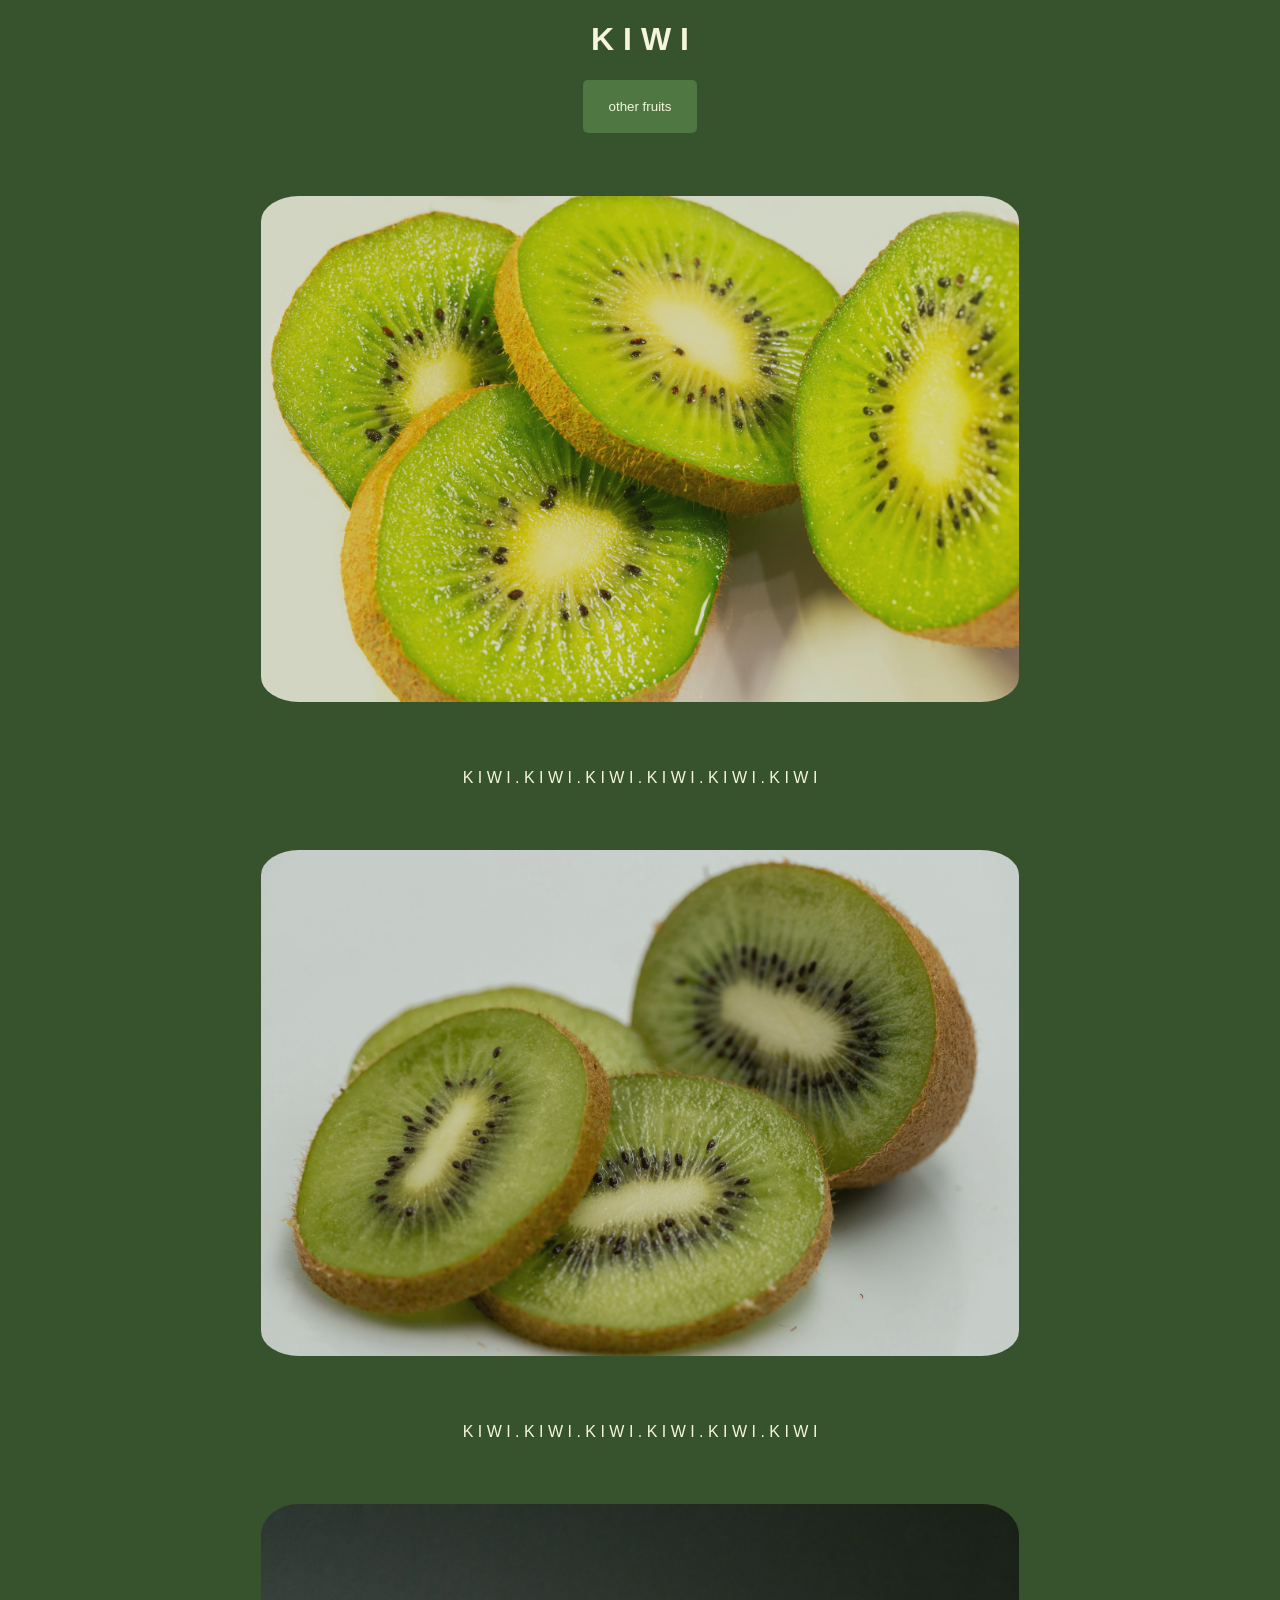
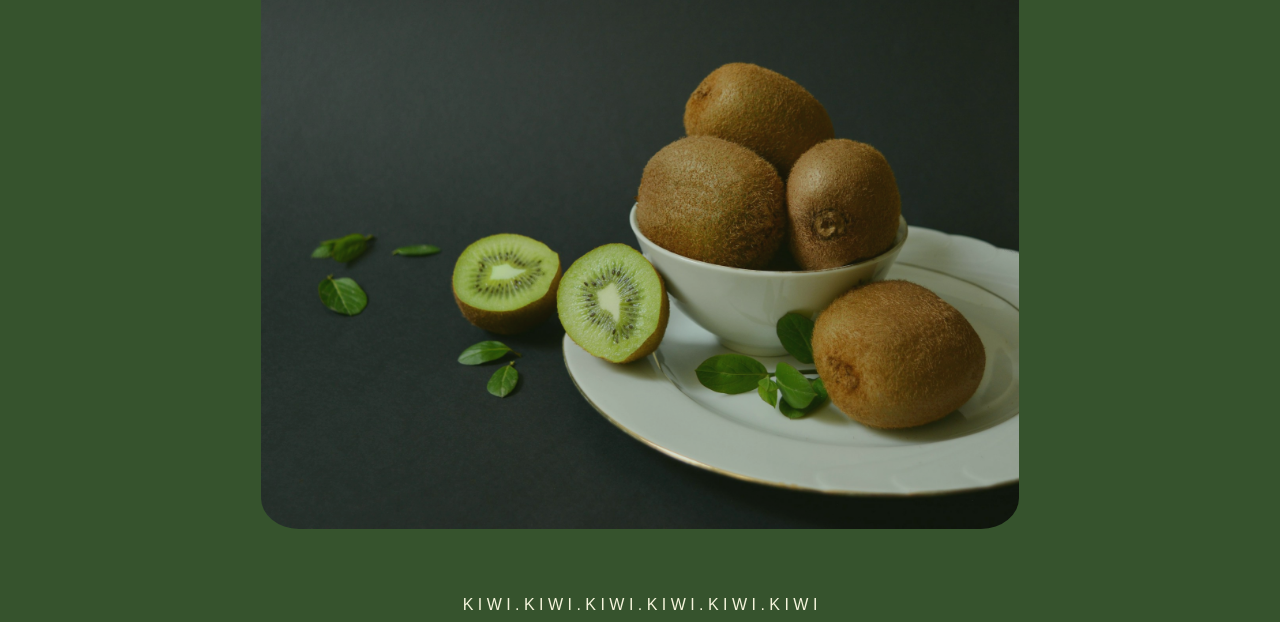
==== index.html @ d95c84c8 "refactor bio and index pages for improved structure and styling; add new images" ====
<!doctype html>

<html lang="en" class="kiwiWeb">
  <head>
    <meta charset="UTF-8" />
    <meta name="viewport" content="width=device-width, initial-scale=1.0" />
    <title>Kiwi</title>
    <link rel="stylesheet" href="main.css" />
  </head>

  <body class="kiwiBody">
    <div class="heading">
      <h1>K I W I</h1>
      <div>
        <a href="bio.html"> <button class="bioButton">other fruits</button></a>
      </div>
      <div>
        <img class="image" src="images/DanBucko.jpg" alt="kiwi" width="60%" />
      </div>
      <div>
        <a>K I W I . K I W I . K I W I . K I W I . K I W I . K I W I </a>
      </div>
      <div>
        <img
          class="image2"
          src="images/kiwi.jpg"
          alt="anotherKiwi"
          width="60%"
        />
      </div>
      <div>
        <a>K I W I . K I W I . K I W I . K I W I . K I W I . K I W I </a>
      </div>
      <div>
        <img
          class="image3"
          src="images/kiwi2.jpg"
          alt="anothernotherKiwi"
          width="60%"
        />
      </div>
      <div>
        <a>K I W I . K I W I . K I W I . K I W I . K I W I . K I W I </a>
      </div>
    </div>
  </body>
</html>
---- main.css ----
.kiwiWeb{
  background-color:rgb(54, 83, 45)
}

.kiwiBody{
  color: beige;
  font-family: helvetica;
  text-size-adjust: 100%;
}

.heading{
  text-align: center;
}

.image, .image2, .image3{
  border-radius: 5%;
  margin-top: 5%;
  margin-bottom: 5%;
  opacity:80%;
  transition: opacity 1s;
}
.image:hover, .image2:hover, .image3:hover{
  transform: scale(110%)
}

.bioButton{
  color: beige;
  padding-left: 2%;
  padding-right: 2%;
  padding-top: 1.5%;
  padding-bottom: 1.5%;
  font-family: helvetica;
  background-color: rgb(79, 119, 66);
  border: none;
  border-radius: 5px;
  cursor: pointer;
  transition: opacity 0.30s;
}
.bioButton:hover{
  opacity: 70%;
  transform: scale(110%);
}
.bioButton:active{
  opacity: 35%;
}





.bioPage{
  background-color:rgb(54, 83, 45)
}

.bioHeading{
  color: beige;
  font-family: helvetica;
  font-size: 60%;
  margin-top: 5%;
  margin-bottom: 5%;
  margin-left: 15%;
  margin-right: 15%;
}

.backButton{
  color: beige;
  padding-left: 2%;
  padding-right: 2%;
  padding-top: 1.5%;
  padding-bottom: 1.5%;
  background-color: rgb(79, 119, 66);
  border: none;
  border-radius: 5px;
  cursor: pointer;
  transition: opacity 0.30s;
}
.backButton:hover{
  opacity: 70%;
}
.backButton:active{
  opacity: 35%;
}
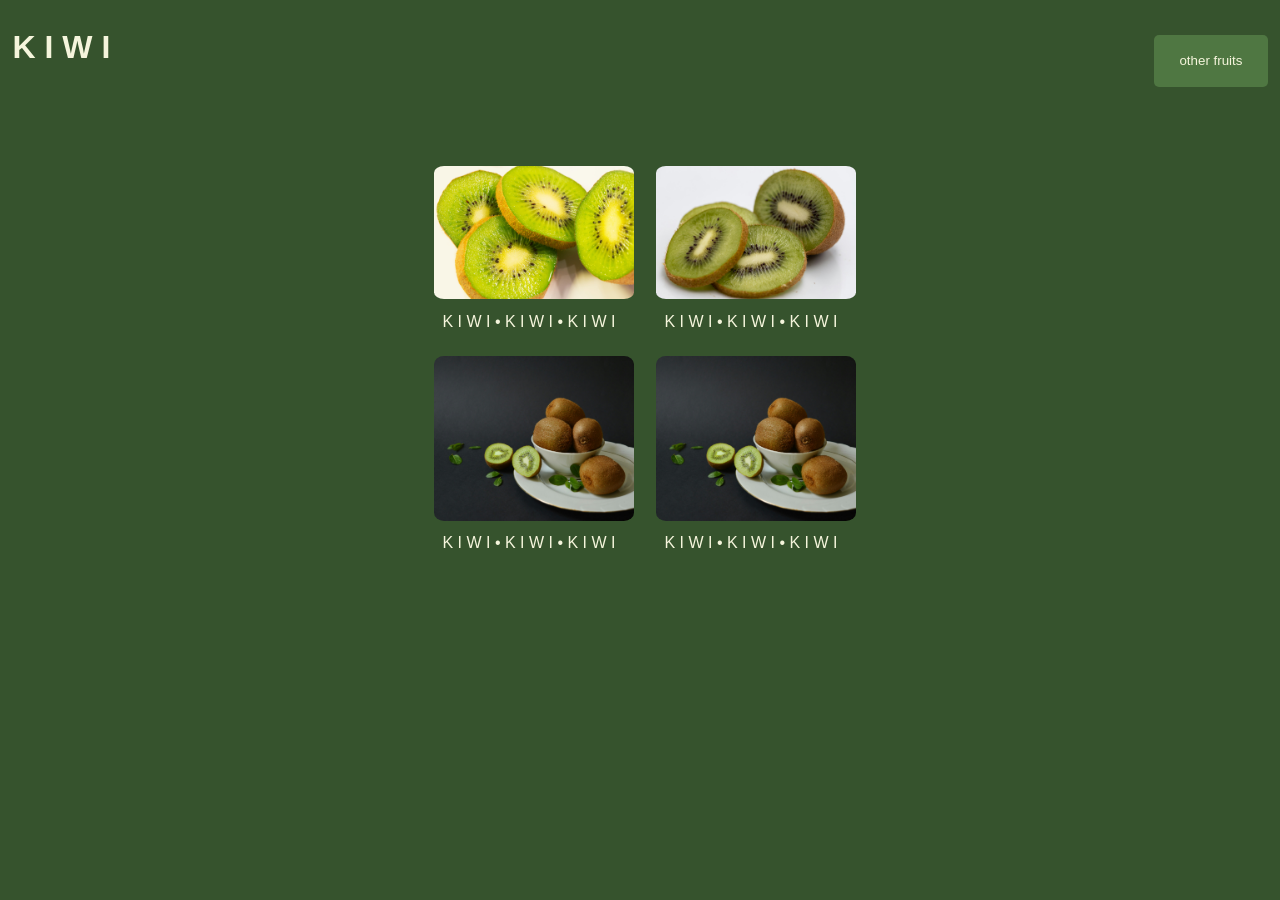
==== commit 710452aa: "refactor HTML structure and improve CSS font consistency across pages" ====
--- a/index.html
+++ b/index.html
@@ -1,47 +1,40 @@
-<!doctype html>
+<!DOCTYPE html>
 
-<html lang="en" class="kiwiWeb">
-  <head>
-    <meta charset="UTF-8" />
-    <meta name="viewport" content="width=device-width, initial-scale=1.0" />
-    <title>Kiwi</title>
-    <link rel="stylesheet" href="main.css" />
-  </head>
+<html lang="en">
 
-  <body class="kiwiBody">
-    <div class="heading">
-      <h1>K I W I</h1>
-      <div>
-        <a href="bio.html"> <button class="bioButton">other fruits</button></a>
-      </div>
-      <div>
-        <img class="image" src="images/DanBucko.jpg" alt="kiwi" width="60%" />
-      </div>
-      <div>
-        <a>K I W I . K I W I . K I W I . K I W I . K I W I . K I W I </a>
-      </div>
-      <div>
-        <img
-          class="image2"
-          src="images/kiwi.jpg"
-          alt="anotherKiwi"
-          width="60%"
-        />
-      </div>
-      <div>
-        <a>K I W I . K I W I . K I W I . K I W I . K I W I . K I W I </a>
-      </div>
-      <div>
-        <img
-          class="image3"
-          src="images/kiwi2.jpg"
-          alt="anothernotherKiwi"
-          width="60%"
-        />
-      </div>
-      <div>
-        <a>K I W I . K I W I . K I W I . K I W I . K I W I . K I W I </a>
-      </div>
-    </div>
-  </body>
-</html>
+<head>
+<meta charset="UTF-8">
+<meta name="viewport" content="width=device-width, initial-scale=1.0">
+<title>Kiwi</title>
+<link rel="stylesheet" href="main.css">
+</head>
+
+<body class="kiwiBody">
+<div id="handb">
+  <div class="heading"><h1>K I W I</h1></div>
+  <div class="fruitsBtn"><a href="bio.html"><button class="bioButton">other fruits</button></a></div>
+</div>
+<div id="gal-con">
+  <div class="P7"><div><img class="image" 
+src="images/DanBucko.jpg" 
+alt="kiwi"
+width="200px"/></div><div class="kiwitxt"><a>K I W I &#8226 K I W I &#8226 K I W I </a></div>
+</div>
+<div class="P7"><div><img class="image2" 
+  src="images/kiwi.jpg" 
+  alt="anotherKiwi"
+  width="200px"></div><div class="kiwitxt"><a>K I W I &#8226 K I W I &#8226 K I W I </a></div></div>
+<div class="
+P7"><div><img class="image3" 
+  src="images/kiwi2.jpg" 
+  alt="anothernotherKiwi"
+  width="200px"></div><div class="kiwitxt"><a>K I W I &#8226 K I W I &#8226 K I W I </a></div>
+  </div>
+<div class="P7"><div><img class="image" 
+src="images/kiwi2.jpg" 
+alt="kiwi"
+width="200px"/></div><div class="kiwitxt"><a>K I W I &#8226 K I W I &#8226 K I W I </a></div>
+</div></div>
+</body>
+
+</html>
--- a/main.css
+++ b/main.css
@@ -1,29 +1,42 @@
-.kiwiWeb{
-  background-color:rgb(54, 83, 45)
-}
-
-.kiwiBody{
+.kiwiBody {
   color: beige;
   font-family: helvetica;
   text-size-adjust: 100%;
+  background-color: rgb(54, 83, 45);
 }
 
-.heading{
+.heading {
+  text-align: left;
+  display: block;
+  margin: 0 4.5px;
+}
+.fruitsBtn {
+  text-align: right;
+  display: block;
+  margin: 0 4.5px;
+}
+#handb {
+  display: grid;
+  grid-template-rows: 20%;
   text-align: center;
 }
 
-.image, .image2, .image3{
+.image,
+.image2,
+.image3 {
   border-radius: 5%;
   margin-top: 5%;
   margin-bottom: 5%;
-  opacity:80%;
-  transition: opacity 1s;
+  opacity: 100%;
+  transition: transform 1s ease-in-out;
 }
-.image:hover, .image2:hover, .image3:hover{
-  transform: scale(110%)
+.image:hover,
+.image2:hover,
+.image3:hover {
+  transform: scale(1.5);
+  transition-delay: 0.5s;
 }
-
-.bioButton{
+.bioButton {
   color: beige;
   padding-left: 2%;
   padding-right: 2%;
@@ -34,25 +47,21 @@
   border: none;
   border-radius: 5px;
   cursor: pointer;
-  transition: opacity 0.30s;
+  transition: opacity 0.3s;
 }
-.bioButton:hover{
+.bioButton:hover {
   opacity: 70%;
   transform: scale(110%);
 }
-.bioButton:active{
+.bioButton:active {
   opacity: 35%;
 }
 
-
-
-
-
-.bioPage{
-  background-color:rgb(54, 83, 45)
+.bioPage {
+  background-color: rgb(54, 83, 45);
 }
 
-.bioHeading{
+.bioHeading {
   color: beige;
   font-family: helvetica;
   font-size: 60%;
@@ -62,7 +71,7 @@
   margin-right: 15%;
 }
 
-.backButton{
+.backButton {
   color: beige;
   padding-left: 2%;
   padding-right: 2%;
@@ -72,11 +81,31 @@
   border: none;
   border-radius: 5px;
   cursor: pointer;
-  transition: opacity 0.30s;
+  transition: opacity 0.3s;
 }
-.backButton:hover{
+.backButton:hover {
   opacity: 70%;
 }
-.backButton:active{
+.backButton:active {
   opacity: 35%;
 }
+
+#gal-con {
+  max-width: fit-content;
+  display: grid;
+  grid-template-columns: 1fr 1fr;
+  grid-template-rows: 1fr 1fr;
+  column-gap: 2rem;
+  row-gap: 0;
+  margin: auto;
+  text-align: center;
+}
+.P7 {
+  max-width: 190px;
+  text-align: center;
+  margin: auto;
+}
+.kiwitxt {
+  margin: auto;
+  text-align: center;
+}
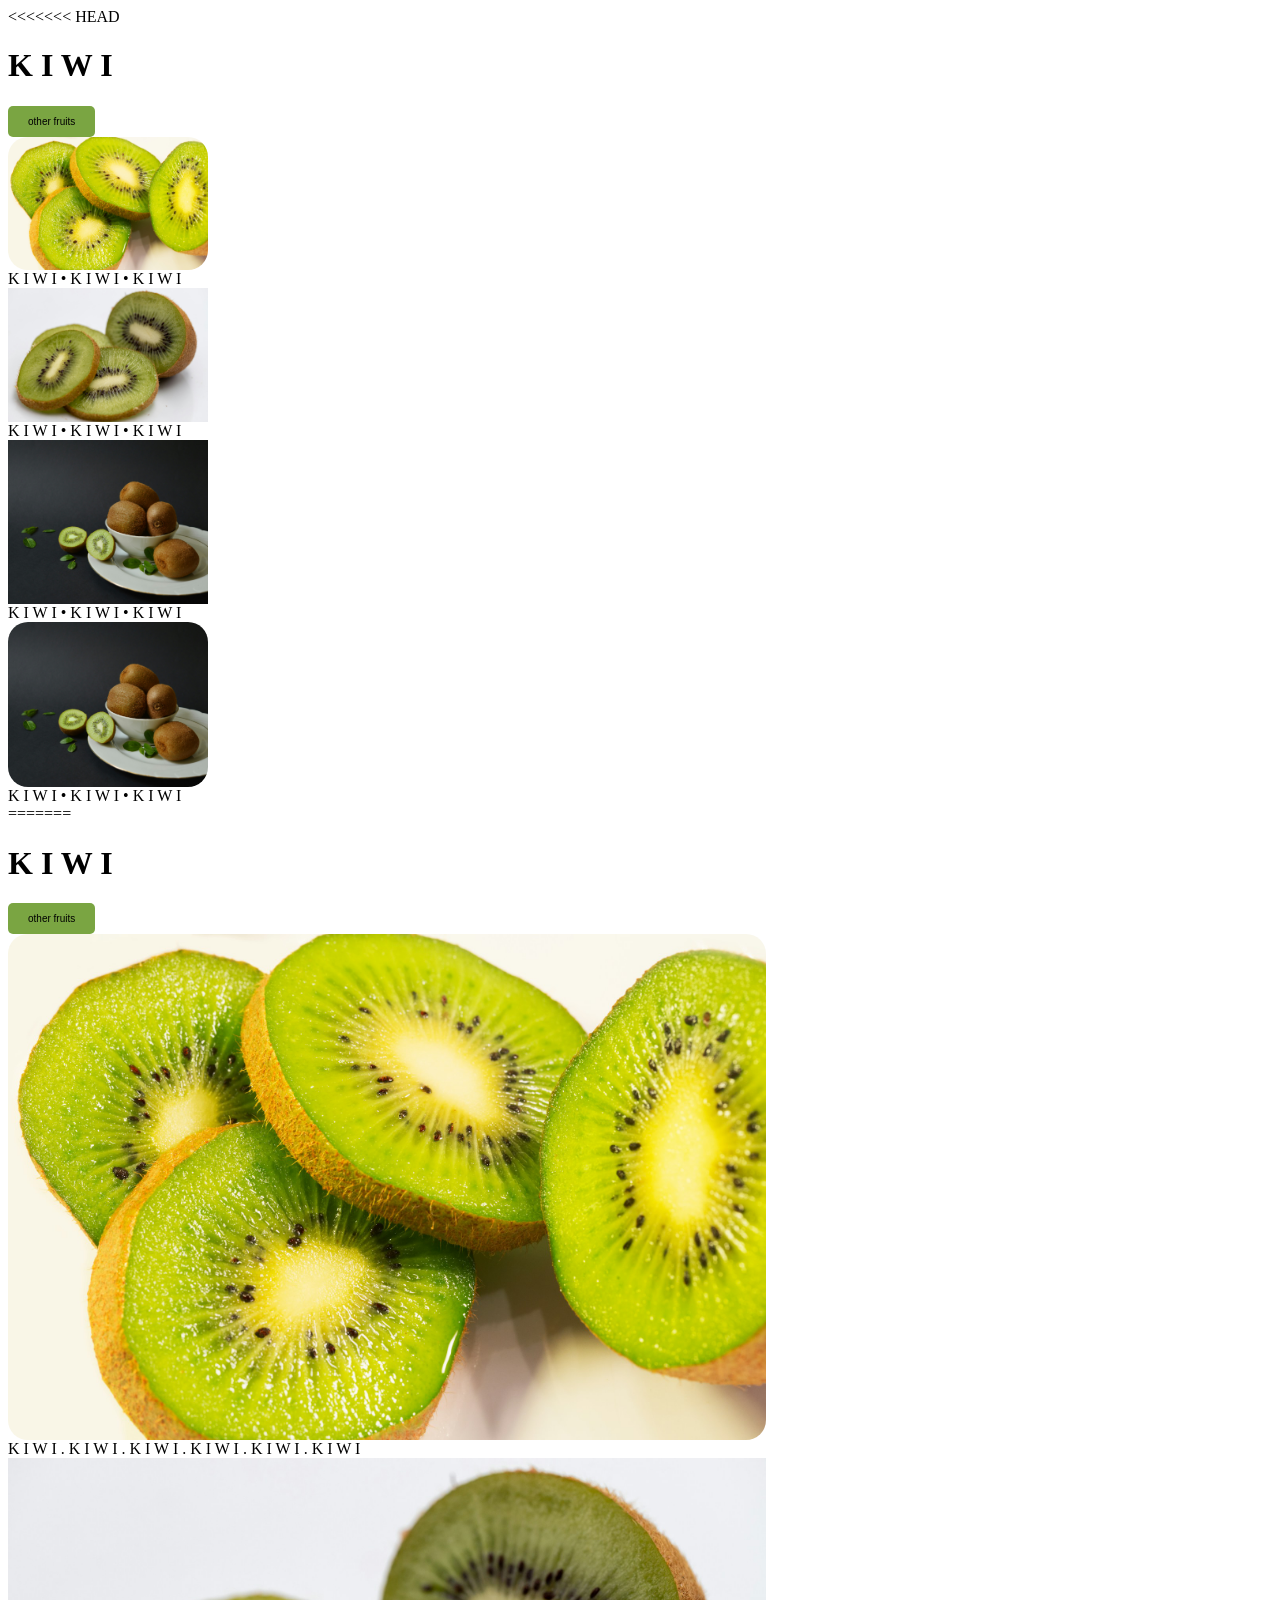
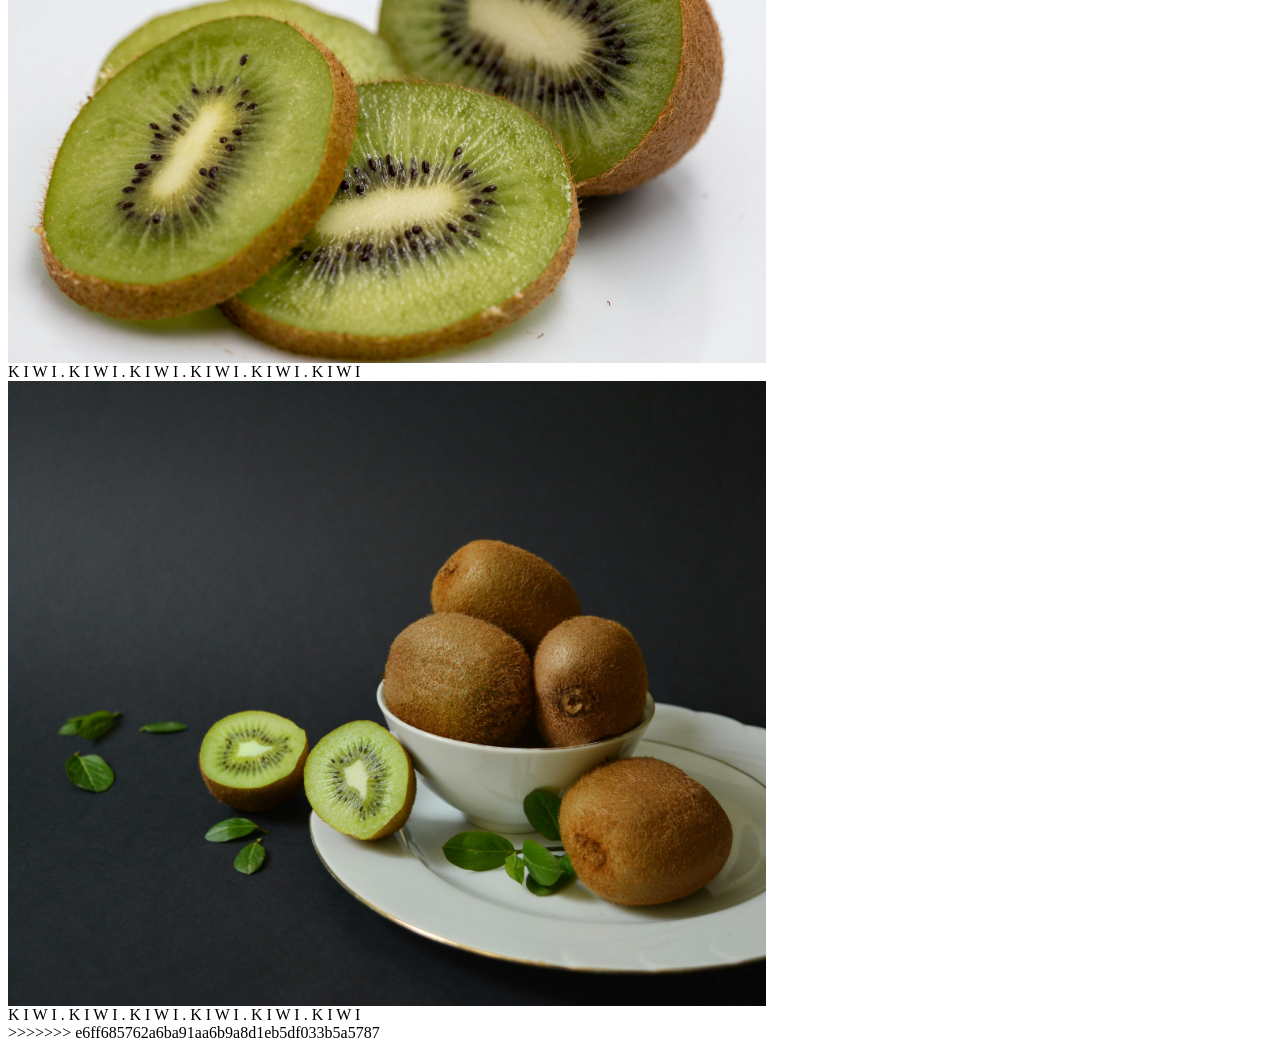
==== commit f2fd5142: "Merge branch 'main' of https://github.com/Saku-mzi/001" ====
--- a/index.html
+++ b/index.html
@@ -1,3 +1,4 @@
+<<<<<<< HEAD
 <!DOCTYPE html>
 
 <html lang="en">
@@ -37,4 +38,55 @@
 </div></div>
 </body>
 
-</html>+</html>
+=======
+<!doctype html>
+
+<html lang="en" class="kiwiWeb">
+  <head>
+    <meta charset="UTF-8" />
+    <meta name="viewport" content="width=device-width, initial-scale=1.0" />
+    <title>Kiwi</title>
+    <link rel="stylesheet" href="main.css" />
+  </head>
+
+  <body class="kiwiBody">
+    <div class="heading">
+      <h1>K I W I</h1>
+      <div>
+        <a href="bio.html">
+          <button type="button" class="bioButton">other fruits</button></a
+        >
+      </div>
+      <div>
+        <img class="image" src="images/DanBucko.jpg" alt="kiwi" width="60%" />
+      </div>
+      <div>
+        <a>K I W I . K I W I . K I W I . K I W I . K I W I . K I W I </a>
+      </div>
+      <div>
+        <img
+          class="image2"
+          src="images/kiwi.jpg"
+          alt="anotherKiwi"
+          width="60%"
+        />
+      </div>
+      <div>
+        <a>K I W I . K I W I . K I W I . K I W I . K I W I . K I W I </a>
+      </div>
+      <div>
+        <img
+          class="image3"
+          src="images/kiwi2.jpg"
+          alt="anothernotherKiwi"
+          width="60%"
+        />
+      </div>
+      <div>
+        <a>K I W I . K I W I . K I W I . K I W I . K I W I . K I W I </a>
+      </div>
+    </div>
+  </body>
+</html>
+>>>>>>> e6ff685762a6ba91aa6b9a8d1eb5df033b5a5787
--- a/main.css
+++ b/main.css
@@ -1,111 +1,22 @@
-.kiwiBody {
-  color: beige;
-  font-family: helvetica;
-  text-size-adjust: 100%;
-  background-color: rgb(54, 83, 45);
+.image {
+  border-radius: 20px;
 }
 
-.heading {
-  text-align: left;
-  display: block;
-  margin: 0 4.5px;
-}
-.fruitsBtn {
-  text-align: right;
-  display: block;
-  margin: 0 4.5px;
-}
-#handb {
-  display: grid;
-  grid-template-rows: 20%;
-  text-align: center;
-}
-
-.image,
-.image2,
-.image3 {
-  border-radius: 5%;
-  margin-top: 5%;
-  margin-bottom: 5%;
-  opacity: 100%;
-  transition: transform 1s ease-in-out;
-}
-.image:hover,
-.image2:hover,
-.image3:hover {
-  transform: scale(1.5);
-  transition-delay: 0.5s;
+.mainButton {
+  background-color: #7aa542;
+  border: none;
+  padding: 10px 20px;
+  margin-right: 10px;
+  cursor: pointer;
+  font-size: 10px;
+  border-radius: 5px;
 }
 .bioButton {
-  color: beige;
-  padding-left: 2%;
-  padding-right: 2%;
-  padding-top: 1.5%;
-  padding-bottom: 1.5%;
-  font-family: helvetica;
-  background-color: rgb(79, 119, 66);
+  background-color: #7aa542;
   border: none;
+  padding: 10px 20px;
+  margin-right: 10px;
+  cursor: pointer;
+  font-size: 10px;
   border-radius: 5px;
-  cursor: pointer;
-  transition: opacity 0.3s;
 }
-.bioButton:hover {
-  opacity: 70%;
-  transform: scale(110%);
-}
-.bioButton:active {
-  opacity: 35%;
-}
-
-.bioPage {
-  background-color: rgb(54, 83, 45);
-}
-
-.bioHeading {
-  color: beige;
-  font-family: helvetica;
-  font-size: 60%;
-  margin-top: 5%;
-  margin-bottom: 5%;
-  margin-left: 15%;
-  margin-right: 15%;
-}
-
-.backButton {
-  color: beige;
-  padding-left: 2%;
-  padding-right: 2%;
-  padding-top: 1.5%;
-  padding-bottom: 1.5%;
-  background-color: rgb(79, 119, 66);
-  border: none;
-  border-radius: 5px;
-  cursor: pointer;
-  transition: opacity 0.3s;
-}
-.backButton:hover {
-  opacity: 70%;
-}
-.backButton:active {
-  opacity: 35%;
-}
-
-#gal-con {
-  max-width: fit-content;
-  display: grid;
-  grid-template-columns: 1fr 1fr;
-  grid-template-rows: 1fr 1fr;
-  column-gap: 2rem;
-  row-gap: 0;
-  margin: auto;
-  text-align: center;
-}
-.P7 {
-  max-width: 190px;
-  text-align: center;
-  margin: auto;
-}
-.kiwitxt {
-  margin: auto;
-  text-align: center;
-}
--- a/main.css
+++ b/main.css
@@ -1,111 +1,22 @@
-.kiwiBody {
-  color: beige;
-  font-family: helvetica;
-  text-size-adjust: 100%;
-  background-color: rgb(54, 83, 45);
+.image {
+  border-radius: 20px;
 }
 
-.heading {
-  text-align: left;
-  display: block;
-  margin: 0 4.5px;
-}
-.fruitsBtn {
-  text-align: right;
-  display: block;
-  margin: 0 4.5px;
-}
-#handb {
-  display: grid;
-  grid-template-rows: 20%;
-  text-align: center;
-}
-
-.image,
-.image2,
-.image3 {
-  border-radius: 5%;
-  margin-top: 5%;
-  margin-bottom: 5%;
-  opacity: 100%;
-  transition: transform 1s ease-in-out;
-}
-.image:hover,
-.image2:hover,
-.image3:hover {
-  transform: scale(1.5);
-  transition-delay: 0.5s;
+.mainButton {
+  background-color: #7aa542;
+  border: none;
+  padding: 10px 20px;
+  margin-right: 10px;
+  cursor: pointer;
+  font-size: 10px;
+  border-radius: 5px;
 }
 .bioButton {
-  color: beige;
-  padding-left: 2%;
-  padding-right: 2%;
-  padding-top: 1.5%;
-  padding-bottom: 1.5%;
-  font-family: helvetica;
-  background-color: rgb(79, 119, 66);
+  background-color: #7aa542;
   border: none;
+  padding: 10px 20px;
+  margin-right: 10px;
+  cursor: pointer;
+  font-size: 10px;
   border-radius: 5px;
-  cursor: pointer;
-  transition: opacity 0.3s;
 }
-.bioButton:hover {
-  opacity: 70%;
-  transform: scale(110%);
-}
-.bioButton:active {
-  opacity: 35%;
-}
-
-.bioPage {
-  background-color: rgb(54, 83, 45);
-}
-
-.bioHeading {
-  color: beige;
-  font-family: helvetica;
-  font-size: 60%;
-  margin-top: 5%;
-  margin-bottom: 5%;
-  margin-left: 15%;
-  margin-right: 15%;
-}
-
-.backButton {
-  color: beige;
-  padding-left: 2%;
-  padding-right: 2%;
-  padding-top: 1.5%;
-  padding-bottom: 1.5%;
-  background-color: rgb(79, 119, 66);
-  border: none;
-  border-radius: 5px;
-  cursor: pointer;
-  transition: opacity 0.3s;
-}
-.backButton:hover {
-  opacity: 70%;
-}
-.backButton:active {
-  opacity: 35%;
-}
-
-#gal-con {
-  max-width: fit-content;
-  display: grid;
-  grid-template-columns: 1fr 1fr;
-  grid-template-rows: 1fr 1fr;
-  column-gap: 2rem;
-  row-gap: 0;
-  margin: auto;
-  text-align: center;
-}
-.P7 {
-  max-width: 190px;
-  text-align: center;
-  margin: auto;
-}
-.kiwitxt {
-  margin: auto;
-  text-align: center;
-}
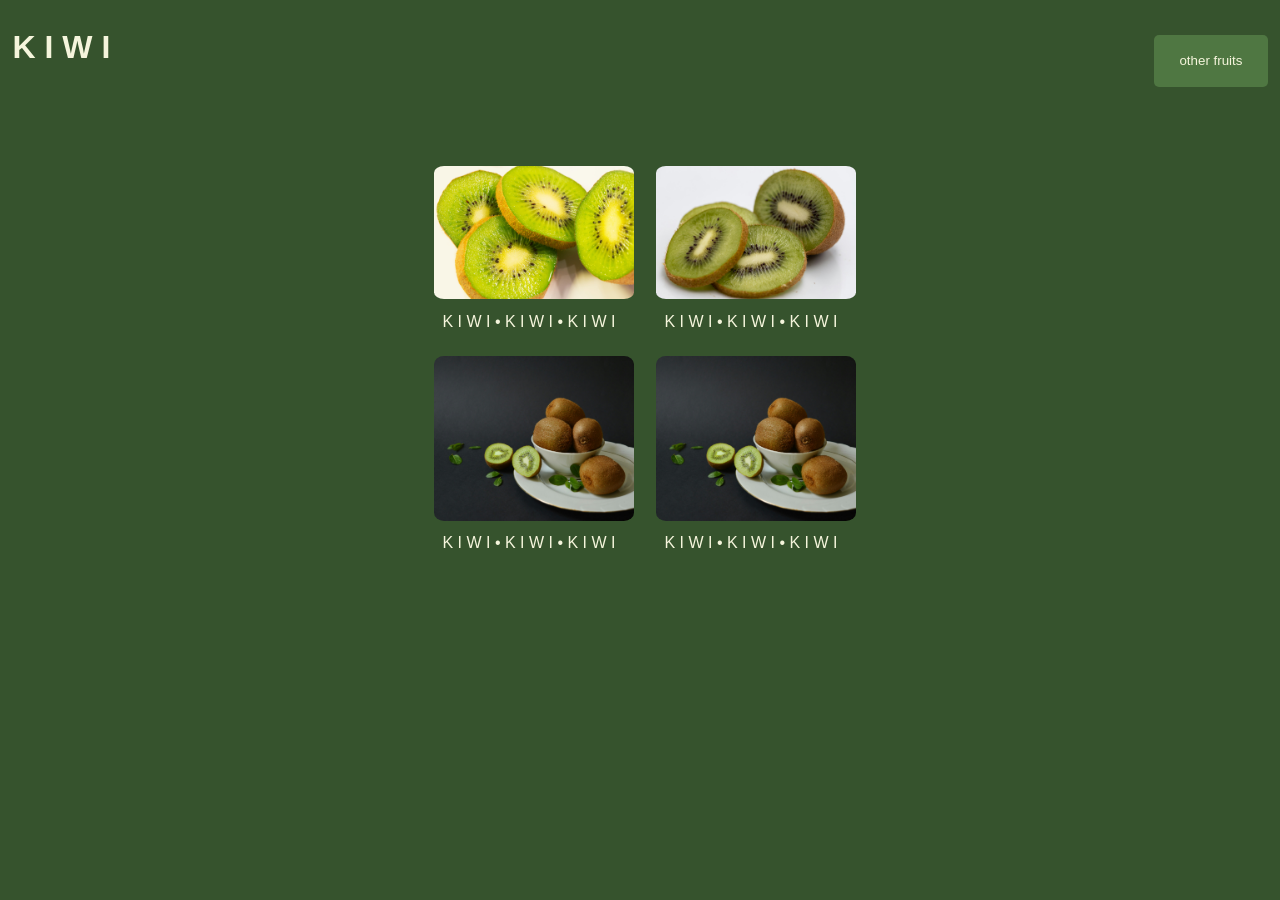
==== commit aead913f: "refactor bio and index pages, add images, and update styles" ====
--- a/index.html
+++ b/index.html
@@ -1,4 +1,3 @@
-<<<<<<< HEAD
 <!DOCTYPE html>
 
 <html lang="en">
@@ -38,55 +37,4 @@
 </div></div>
 </body>
 
-</html>
-=======
-<!doctype html>
-
-<html lang="en" class="kiwiWeb">
-  <head>
-    <meta charset="UTF-8" />
-    <meta name="viewport" content="width=device-width, initial-scale=1.0" />
-    <title>Kiwi</title>
-    <link rel="stylesheet" href="main.css" />
-  </head>
-
-  <body class="kiwiBody">
-    <div class="heading">
-      <h1>K I W I</h1>
-      <div>
-        <a href="bio.html">
-          <button type="button" class="bioButton">other fruits</button></a
-        >
-      </div>
-      <div>
-        <img class="image" src="images/DanBucko.jpg" alt="kiwi" width="60%" />
-      </div>
-      <div>
-        <a>K I W I . K I W I . K I W I . K I W I . K I W I . K I W I </a>
-      </div>
-      <div>
-        <img
-          class="image2"
-          src="images/kiwi.jpg"
-          alt="anotherKiwi"
-          width="60%"
-        />
-      </div>
-      <div>
-        <a>K I W I . K I W I . K I W I . K I W I . K I W I . K I W I </a>
-      </div>
-      <div>
-        <img
-          class="image3"
-          src="images/kiwi2.jpg"
-          alt="anothernotherKiwi"
-          width="60%"
-        />
-      </div>
-      <div>
-        <a>K I W I . K I W I . K I W I . K I W I . K I W I . K I W I </a>
-      </div>
-    </div>
-  </body>
-</html>
->>>>>>> e6ff685762a6ba91aa6b9a8d1eb5df033b5a5787
+</html>
--- a/main.css
+++ b/main.css
@@ -1,22 +1,112 @@
-.image {
-  border-radius: 20px;
+.kiwiBody{
+  color: beige;
+  font-family: helvetica;
+  text-size-adjust: 100%;
+  background-color:rgb(54, 83, 45)
 }
 
-.mainButton {
-  background-color: #7aa542;
+.heading{
+  text-align: left;
+  display: block;
+  margin: 0 4.5px;
+}
+.fruitsBtn{
+  text-align: right;
+  display: block;
+  margin: 0 4.5px;
+}
+#handb{
+  display:grid;
+  grid-template-rows: 20%;
+  text-align: center;
+}
+
+.image, .image2, .image3{
+  border-radius: 5%;
+  margin-top: 5%;
+  margin-bottom: 5%;
+  opacity:100%;
+  transition: transform 1s ease-in-out;
+}
+.image:hover, .image2:hover, .image3:hover{
+  transform: scale(1.5);
+  transition-delay: 0.5s;
+}
+.bioButton{
+  color: beige;
+  padding-left: 2%;
+  padding-right: 2%;
+  padding-top: 1.5%;
+  padding-bottom: 1.5%;
+  font-family: helvetica;
+  background-color: rgb(79, 119, 66);
   border: none;
-  padding: 10px 20px;
-  margin-right: 10px;
+  border-radius: 5px;
   cursor: pointer;
-  font-size: 10px;
+  transition: opacity 0.30s;
+}
+.bioButton:hover{
+  opacity: 70%;
+  transform: scale(110%);
+}
+.bioButton:active{
+  opacity: 35%;
+}
+
+
+
+
+
+.bioPage{
+  background-color:rgb(54, 83, 45)
+}
+
+.bioHeading{
+  color: beige;
+  font-family: helvetica;
+  font-size: 60%;
+  margin-top: 5%;
+  margin-bottom: 5%;
+  margin-left: 15%;
+  margin-right: 15%;
+}
+
+.backButton{
+  color: beige;
+  padding-left: 2%;
+  padding-right: 2%;
+  padding-top: 1.5%;
+  padding-bottom: 1.5%;
+  background-color: rgb(79, 119, 66);
+  border: none;
   border-radius: 5px;
+  cursor: pointer;
+  transition: opacity 0.30s;
 }
-.bioButton {
-  background-color: #7aa542;
-  border: none;
-  padding: 10px 20px;
-  margin-right: 10px;
-  cursor: pointer;
-  font-size: 10px;
-  border-radius: 5px;
+.backButton:hover{
+  opacity: 70%;
 }
+.backButton:active{
+  opacity: 35%;
+}
+
+#gal-con{
+  max-width: fit-content;
+  display:grid;
+  grid-template-columns: 1fr 1fr;
+  grid-template-rows: 1fr 1fr;
+  column-gap: 2rem;
+  row-gap: 0;
+  margin: auto;
+  text-align: center;
+  
+}
+.P7{
+  max-width: 190px;
+  text-align: center;
+  margin: auto;
+}
+.kiwitxt{
+  margin: auto;
+  text-align: center;
+}
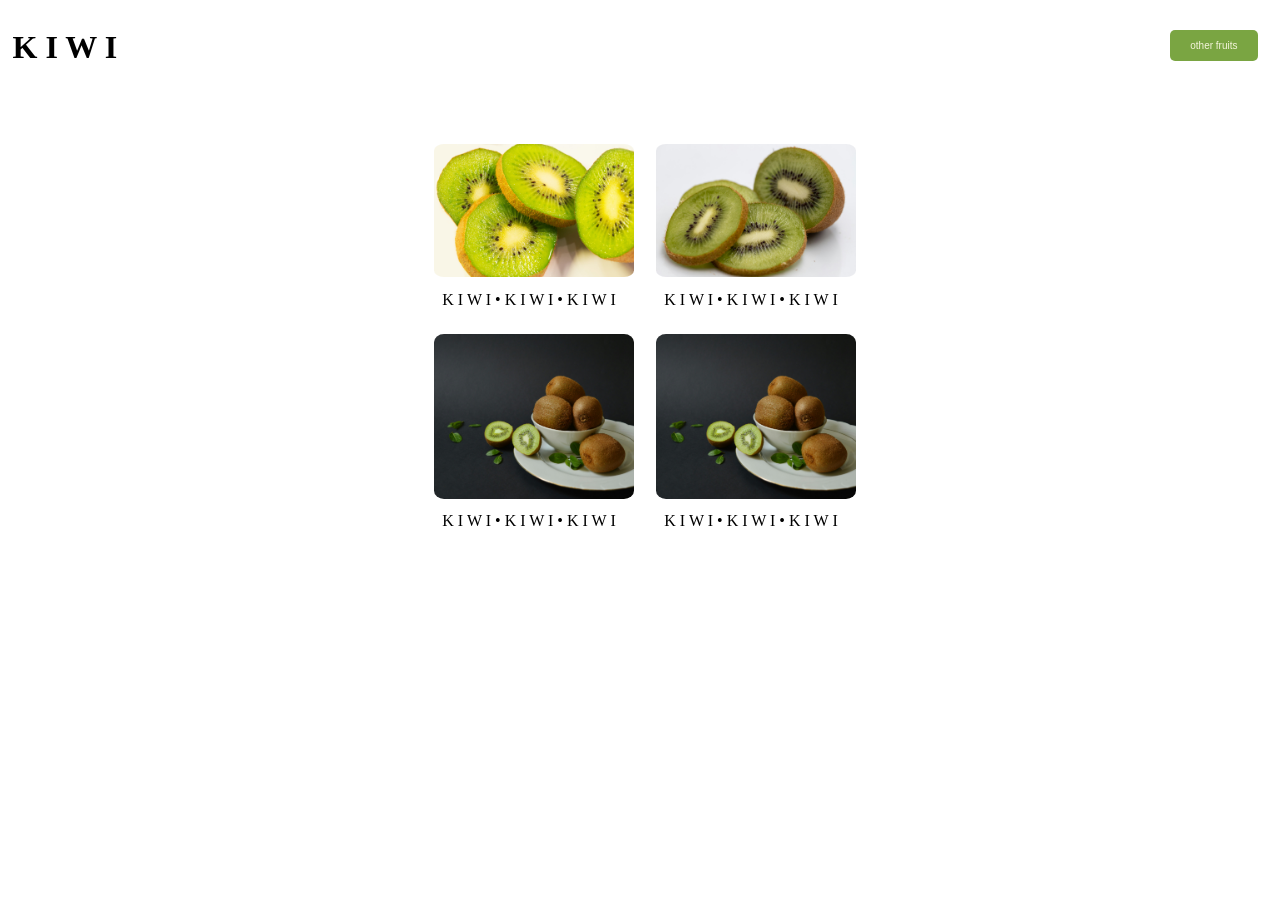
==== commit 5dd8cb67: "fix: add missing button type attribute in index.html" ====
--- a/index.html
+++ b/index.html
@@ -12,7 +12,7 @@
 <body class="kiwiBody">
 <div id="handb">
   <div class="heading"><h1>K I W I</h1></div>
-  <div class="fruitsBtn"><a href="bio.html"><button class="bioButton">other fruits</button></a></div>
+  <div class="fruitsBtn"><a href="bio.html"><button type="button"class="bioButton">other fruits</button></a></div>
 </div>
 <div id="gal-con">
   <div class="P7"><div><img class="image" 
--- a/main.css
+++ b/main.css
@@ -1,3 +1,4 @@
+<<<<<<< HEAD
 .kiwiBody{
   color: beige;
   font-family: helvetica;
@@ -109,4 +110,28 @@
 .kiwitxt{
   margin: auto;
   text-align: center;
-}+}
+=======
+.image {
+  border-radius: 20px;
+}
+
+.mainButton {
+  background-color: #7aa542;
+  border: none;
+  padding: 10px 20px;
+  margin-right: 10px;
+  cursor: pointer;
+  font-size: 10px;
+  border-radius: 5px;
+}
+.bioButton {
+  background-color: #7aa542;
+  border: none;
+  padding: 10px 20px;
+  margin-right: 10px;
+  cursor: pointer;
+  font-size: 10px;
+  border-radius: 5px;
+}
+>>>>>>> f2fd514216154147c5efbc98d06fc7e906092622
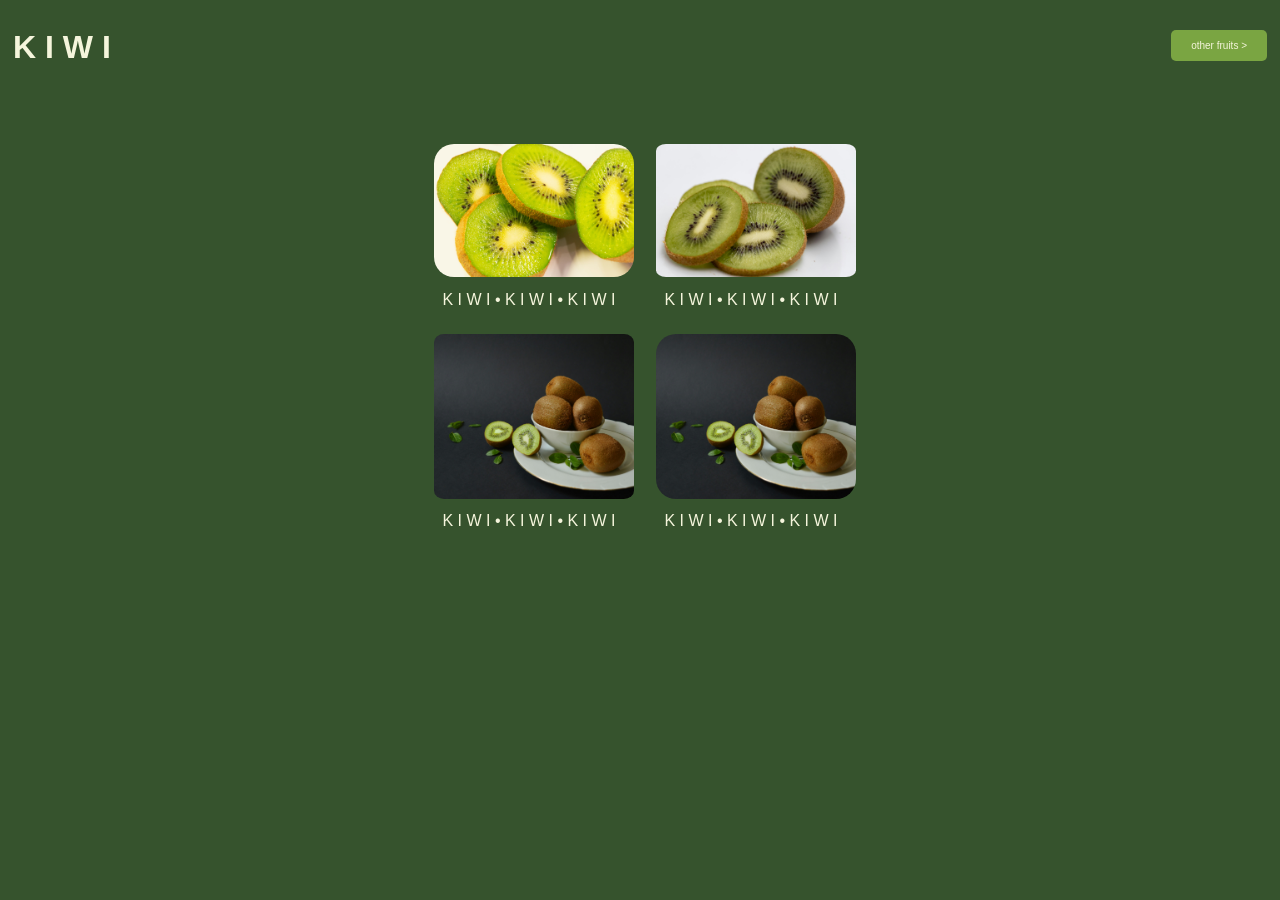
==== commit 7ffef39f: "Add new image file kiwi4.jpg to the project" ====
--- a/index.html
+++ b/index.html
@@ -5,14 +5,14 @@
 <head>
 <meta charset="UTF-8">
 <meta name="viewport" content="width=device-width, initial-scale=1.0">
-<title>Kiwi</title>
+<title>KIWI</title>
 <link rel="stylesheet" href="main.css">
 </head>
 
 <body class="kiwiBody">
 <div id="handb">
   <div class="heading"><h1>K I W I</h1></div>
-  <div class="fruitsBtn"><a href="bio.html"><button type="button"class="bioButton">other fruits</button></a></div>
+  <div class="fruitsBtn"><a href="bio.html"><button type="button"class="bioButton">other fruits &gt</button></a></div>
 </div>
 <div id="gal-con">
   <div class="P7"><div><img class="image" 
--- a/main.css
+++ b/main.css
@@ -1,117 +1,118 @@
-<<<<<<< HEAD
-.kiwiBody{
+.kiwiBody {
   color: beige;
-  font-family: helvetica;
+  font-family: Helvetica, Arial, sans-serif;
   text-size-adjust: 100%;
-  background-color:rgb(54, 83, 45)
+  background-color: rgb(54, 83, 45);
+}
+.bioBody {
+  color: beige;
+  font-family: Helvetica, Arial, sans-serif;
+  text-size-adjust: 100%;
+  background-color: rgb(54, 83, 45);
 }
 
-.heading{
+.heading {
   text-align: left;
   display: block;
-  margin: 0 4.5px;
+  margin: 0 5px;
 }
-.fruitsBtn{
+.fruitsBtn {
   text-align: right;
   display: block;
-  margin: 0 4.5px;
+  margin: 0 5px;
 }
-#handb{
-  display:grid;
+#handb {
+  display: grid;
   grid-template-rows: 20%;
   text-align: center;
 }
 
-.image, .image2, .image3{
+.image,
+.image2,
+.image3 {
   border-radius: 5%;
   margin-top: 5%;
   margin-bottom: 5%;
-  opacity:100%;
+  opacity: 100%;
   transition: transform 1s ease-in-out;
 }
-.image:hover, .image2:hover, .image3:hover{
+.image:hover,
+.image2:hover,
+.image3:hover {
   transform: scale(1.5);
   transition-delay: 0.5s;
 }
-.bioButton{
+.bioButton {
   color: beige;
-  padding-left: 2%;
-  padding-right: 2%;
-  padding-top: 1.5%;
-  padding-bottom: 1.5%;
-  font-family: helvetica;
+  padding-left: 20px;
+  padding-right: 20px;
+  padding-top: 15px;
+  padding-bottom: 15px;
+  font-family: Helvetica, Arial, sans-serif;
   background-color: rgb(79, 119, 66);
   border: none;
   border-radius: 5px;
   cursor: pointer;
-  transition: opacity 0.30s;
+  transition: opacity 0.3s;
 }
-.bioButton:hover{
+.bioButton:hover {
   opacity: 70%;
   transform: scale(110%);
 }
-.bioButton:active{
+.bioButton:active {
   opacity: 35%;
 }
 
-
-
-
-
-.bioPage{
-  background-color:rgb(54, 83, 45)
+.bioPage {
+  background-color: rgb(54, 83, 45);
 }
 
-.bioHeading{
+.bioHeading {
   color: beige;
-  font-family: helvetica;
+  font-family: Helvetica, Arial, sans-serif;
   font-size: 60%;
-  margin-top: 5%;
-  margin-bottom: 5%;
-  margin-left: 15%;
-  margin-right: 15%;
+  margin: auto;
+  display: inline-block;
 }
 
-.backButton{
+.backButton {
   color: beige;
-  padding-left: 2%;
-  padding-right: 2%;
-  padding-top: 1.5%;
-  padding-bottom: 1.5%;
-  background-color: rgb(79, 119, 66);
+  background-color: #7aa542;
   border: none;
+  padding: 10px 20px;
+  margin: auto;
+  cursor: pointer;
+  font-size: 10px;
   border-radius: 5px;
-  cursor: pointer;
-  transition: opacity 0.30s;
+  transition: opacity 0.3s;
+  display: inline-block;
 }
-.backButton:hover{
+.backButton:hover {
   opacity: 70%;
 }
-.backButton:active{
+.backButton:active {
   opacity: 35%;
 }
 
-#gal-con{
+#gal-con {
   max-width: fit-content;
-  display:grid;
+  display: grid;
   grid-template-columns: 1fr 1fr;
   grid-template-rows: 1fr 1fr;
   column-gap: 2rem;
   row-gap: 0;
   margin: auto;
   text-align: center;
-  
 }
-.P7{
+.P7 {
   max-width: 190px;
   text-align: center;
   margin: auto;
 }
-.kiwitxt{
+.kiwitxt {
   margin: auto;
   text-align: center;
 }
-=======
 .image {
   border-radius: 20px;
 }
@@ -129,9 +130,24 @@
   background-color: #7aa542;
   border: none;
   padding: 10px 20px;
-  margin-right: 10px;
+  margin: auto;
   cursor: pointer;
   font-size: 10px;
   border-radius: 5px;
 }
->>>>>>> f2fd514216154147c5efbc98d06fc7e906092622
+
+.headingSec {
+  display: flex;
+}
+
+#info {
+  color: beige;
+  font-family: Helvetica, Arial, sans-serif;
+  text-size-adjust: 100%;
+  text-align: justify;
+}
+
+.hs {
+  text-align: center;
+  margin: auto;
+}
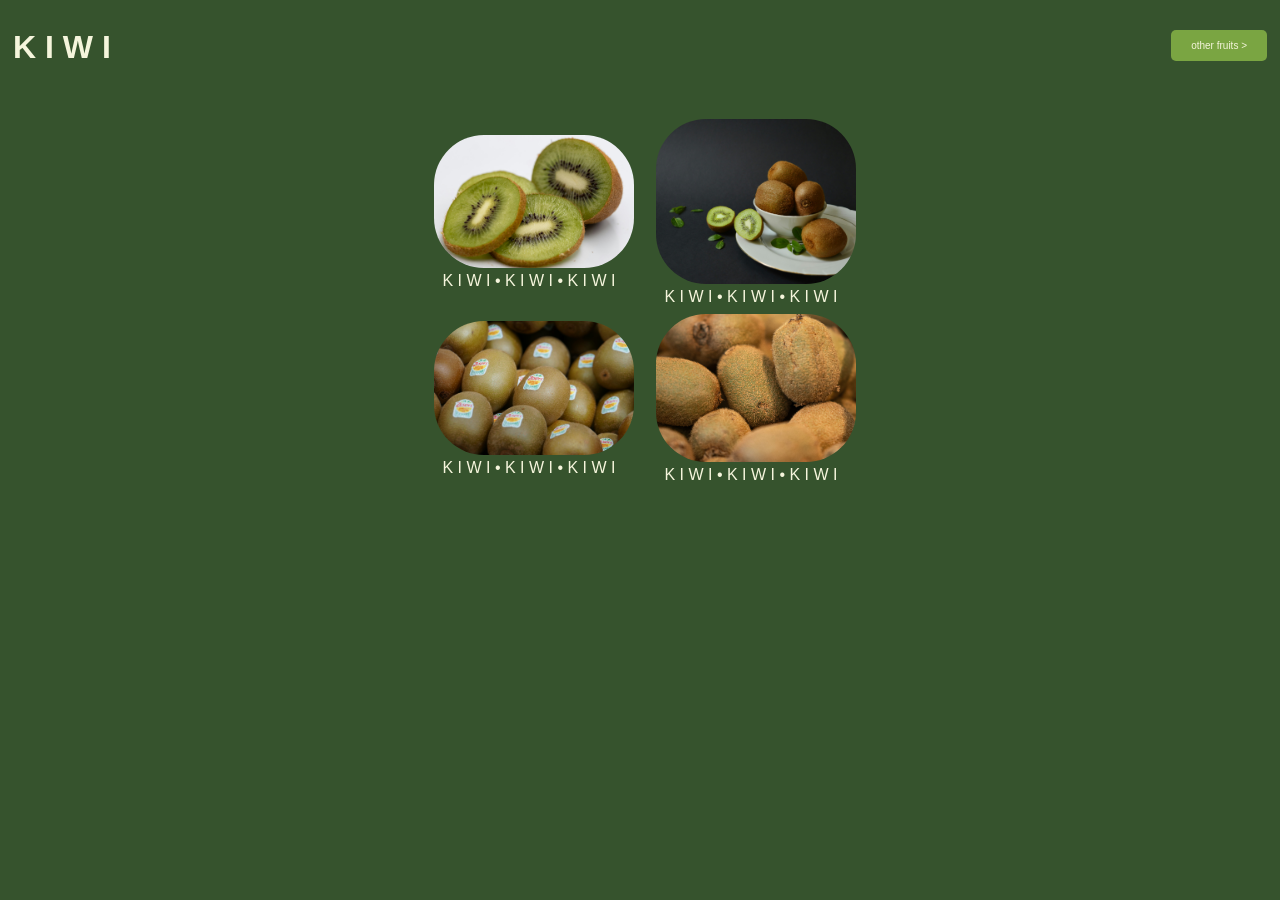
==== commit e595b911: "fix: update image sources and enhance CSS styles for better visuals" ====
--- a/index.html
+++ b/index.html
@@ -15,23 +15,23 @@
   <div class="fruitsBtn"><a href="bio.html"><button type="button"class="bioButton">other fruits &gt</button></a></div>
 </div>
 <div id="gal-con">
-  <div class="P7"><div><img class="image" 
-src="images/DanBucko.jpg" 
+  <div class="P7"><div><img class="image3" 
+src="images/kiwi.jpg" 
 alt="kiwi"
 width="200px"/></div><div class="kiwitxt"><a>K I W I &#8226 K I W I &#8226 K I W I </a></div>
 </div>
-<div class="P7"><div><img class="image2" 
-  src="images/kiwi.jpg" 
+<div class="P7"><div><img class="image3" 
+  src="images/kiwi2.jpg" 
   alt="anotherKiwi"
   width="200px"></div><div class="kiwitxt"><a>K I W I &#8226 K I W I &#8226 K I W I </a></div></div>
 <div class="
 P7"><div><img class="image3" 
-  src="images/kiwi2.jpg" 
+  src="images/kiwi3.jpg" 
   alt="anothernotherKiwi"
   width="200px"></div><div class="kiwitxt"><a>K I W I &#8226 K I W I &#8226 K I W I </a></div>
   </div>
-<div class="P7"><div><img class="image" 
-src="images/kiwi2.jpg" 
+<div class="P7"><div><img class="image3" 
+src="images/kiwi4.jpg" 
 alt="kiwi"
 width="200px"/></div><div class="kiwitxt"><a>K I W I &#8226 K I W I &#8226 K I W I </a></div>
 </div></div>
--- a/main.css
+++ b/main.css
@@ -30,16 +30,13 @@
 .image,
 .image2,
 .image3 {
-  border-radius: 5%;
-  margin-top: 5%;
-  margin-bottom: 5%;
-  opacity: 100%;
+  border-radius: 50px;
   transition: transform 1s ease-in-out;
 }
 .image:hover,
 .image2:hover,
 .image3:hover {
-  transform: scale(1.5);
+  transform: scale(1.1);
   transition-delay: 0.5s;
 }
 .bioButton {
@@ -53,16 +50,14 @@
   border: none;
   border-radius: 5px;
   cursor: pointer;
-  transition: opacity 0.3s;
+  transition:
+    opacity 0.9s,
+    transform 0.5s;
 }
 .bioButton:hover {
   opacity: 70%;
-  transform: scale(110%);
+  transform: scale(1.05);
 }
-.bioButton:active {
-  opacity: 35%;
-}
-
 .bioPage {
   background-color: rgb(54, 83, 45);
 }
